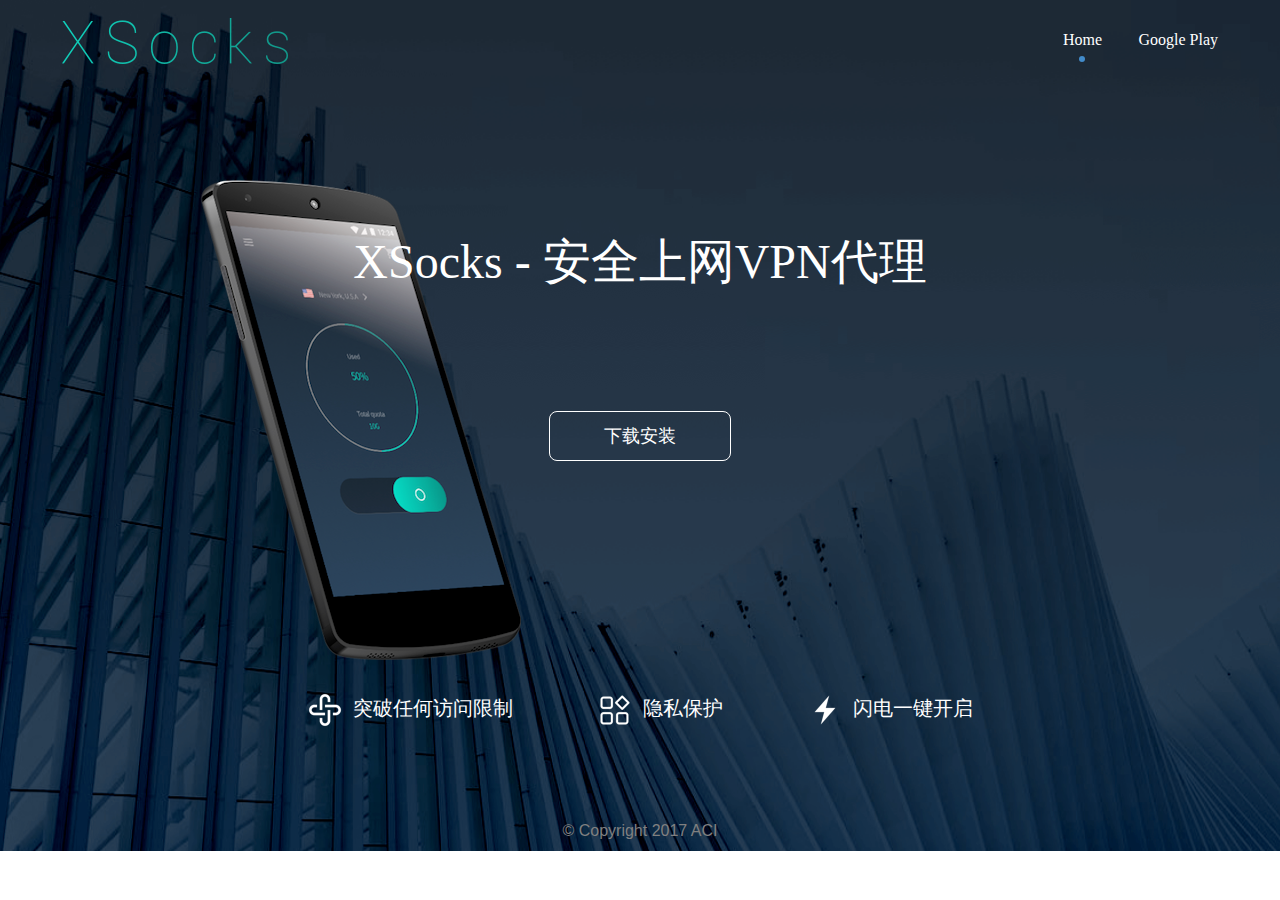
==== index.html @ c7c48469 "First release" ====
<!DOCTYPE html>
<html lang="en">

<head>
    <meta charset="UTF-8">
    <title>XSocks VPN</title>
    <link rel="stylesheet" href="./css/index.css">
</head>

<body>

    <div class="main">

        <div class="top_tab_bar">
            <a href="#">
                <img src="img/xsocks_logo_c.png" alt="wego" class="logo_wego_top">
            </a>
            <div class="top_tab">
                <a href="#"><span class="active"></span>Home</a>
                <a href="https://play.google.com/store/apps/details?id=com.quseit.xsocks"><span></span>Google Play</a>
            </div>
        </div>
        <div class="banner">
            <hgroup>
                <h2>XSocks - 安全上网VPN代理</h2>
            </hgroup>
            <a href="https://github.com/xsocksvpn/web/releases/download/v2.0/xsocks-app-latest.apk">下载安装</a>
            <div class="special">
                <p><span><img src="img/icon_api.png"></span>突破任何访问限制</p>
                <p><span><img src="img/icon_square.png"></span>隐私保护</p>
                <p><span><img src="img/icon_flash.png"></span>闪电一键开启</p>
            </div>
        </div>

        <div class="footer">
            <p>© Copyright 2017 ACI</p>
            <br />
        </div>
    </div>
</body>

</html>
---- css/index.css ----
button, hr, input {
  overflow: visible; }

audio, canvas, progress, video {
  display: inline-block; }

progress, sub, sup {
  vertical-align: baseline; }

html {
  font-family: sans-serif;
  line-height: 1.15;
  -ms-text-size-adjust: 100%;
  -webkit-text-size-adjust: 100%; }

body {
  margin: 0; }

menu, article, aside, details, footer, header, nav, section {
  display: block; }

h1 {
  font-size: 2em;
  margin: .67em 0; }

figcaption, figure, main {
  display: block; }

figure {
  margin: 1em 40px; }

hr {
  box-sizing: content-box;
  height: 0; }

code, kbd, pre, samp {
  font-family: monospace,monospace;
  font-size: 1em; }

a {
  background-color: transparent;
  -webkit-text-decoration-skip: objects; }

a:active, a:hover {
  outline-width: 0; }

abbr[title] {
  border-bottom: none;
  text-decoration: underline;
  text-decoration: underline dotted; }

b, strong {
  font-weight: bolder; }

dfn {
  font-style: italic; }

mark {
  background-color: #ff0;
  color: #000; }

small {
  font-size: 80%; }

sub, sup {
  font-size: 75%;
  line-height: 0;
  position: relative; }

sub {
  bottom: -.25em; }

sup {
  top: -.5em; }

audio:not([controls]) {
  display: none;
  height: 0; }

img {
  border-style: none; }

svg:not(:root) {
  overflow: hidden; }

button, input, optgroup, select, textarea {
  font-family: sans-serif;
  font-size: 100%;
  line-height: 1.15;
  margin: 0; }

button, select {
  text-transform: none; }

[type=submit], [type=reset], button, html [type=button] {
  -webkit-appearance: button; }

[type=button]::-moz-focus-inner, [type=reset]::-moz-focus-inner, [type=submit]::-moz-focus-inner, button::-moz-focus-inner {
  border-style: none;
  padding: 0; }

[type=button]:-moz-focusring, [type=reset]:-moz-focusring, [type=submit]:-moz-focusring, button:-moz-focusring {
  outline: ButtonText dotted 1px; }

fieldset {
  border: 1px solid silver;
  margin: 0 2px;
  padding: .35em .625em .75em; }

legend {
  box-sizing: border-box;
  color: inherit;
  display: table;
  max-width: 100%;
  padding: 0;
  white-space: normal; }

textarea {
  overflow: auto; }

[type=checkbox], [type=radio] {
  box-sizing: border-box;
  padding: 0; }

[type=number]::-webkit-inner-spin-button, [type=number]::-webkit-outer-spin-button {
  height: auto; }

[type=search] {
  -webkit-appearance: textfield;
  outline-offset: -2px; }

[type=search]::-webkit-search-cancel-button, [type=search]::-webkit-search-decoration {
  -webkit-appearance: none; }

::-webkit-file-upload-button {
  -webkit-appearance: button;
  font: inherit; }

summary {
  display: list-item; }

[hidden], template {
  display: none; }

/*# sourceMappingURL=normalize.min.css.map */
a {
  text-decoration: none;
  font-size: 16px; }

.clean, h1, h2, h3, h4, h5, p, .top_tab_bar .search .search_keyword, .top_tab_bar .search .search_submit, .main .banner a {
  border: none;
  margin: 0;
  padding: 0;
  background: none;
  outline: none;
  font-weight: normal; }

.wrapper, .top_tab_bar {
  max-width: 1220px;
  width: 100%;
  box-sizing: border-box;
  margin: 0 auto;
  padding: 0 1em;
  display: block; }

.bg_fill, .main {
  -webkit-background-size: cover !important;
  background-size: cover !important;
  background-position: center !important; }

.top_tab_bar {
  display: flex;
  justify-content: space-between;
  height: 80px; }
  .top_tab_bar * {
    display: inline-block;
    vertical-align: middle; }

  .top_tab_bar a {
    font-family: "SourceHanSansSC-Normal", "Microsoft YaHei";
    color: white;
    line-height: 80px;
    padding: 0 1em;
    position: relative;
    text-align: center; }
    .top_tab_bar a span {
      width: 6px;
      height: 6px;
      display: inline-block;
      background: #428BCA;
      position: absolute;
      top: 3.5em;
      left: calc(50% - 3px);
      border-radius: 50%;
      visibility: hidden; }
    .top_tab_bar a span.active {
      visibility: visible; }
  .top_tab_bar a:hover span {
    visibility: visible; }
  .top_tab_bar .search {
    float: right;
    margin-top: 27px;
    border: 1px solid #DCDCDC;
    border-radius: 4px;
    width: 195px;
    height: 30px; }
    .top_tab_bar .search .search_form {
      width: 100%; }
    .top_tab_bar .search .search_keyword {
      font-size: 14px;
      color: white;
      line-height: 30px;
      text-indent: 1em;
      width: 84%; }
    .top_tab_bar .search .search_submit {
      background: url("../img/icon_search.png");
      width: 22px;
      height: 22px;
      cursor: pointer; }

.main {
  background: url("../img/bg_xsocks.png");
  display: block;
  width: 100%; }
  .main .banner {

  background: url("../img/xsocks_phone.png") no-repeat;
background-position: 200px 100px;
    display: block;
    text-align: center;
    overflow: hidden; }
    .main .banner hgroup {
      display: block;
      margin-top: 154px; }
    .main .banner h2 {
      margin-top: 22px;
      font-family: "SourceHanSansSC-Normal", "Microsoft YaHei";
      font-size: 48px;
      color: #FFFFFF; }
    .main .banner a {
      display: inline-block;
      width: 180px;
      height: 48px;
      margin-top: 122px;
      border: 1px solid #FFFFFF;
      border-radius: 8px;
      font-family: "SourceHanSansSC-Normal", "Microsoft YaHei";
      font-size: 18px;
      color: #FFFFFF;
      line-height: 48px; }
  .main .special {
    margin-top: 231px; }
    .main .special p {
      display: inline-block;
      font-family: "SourceHanSansSC-Normal", "Microsoft YaHei";
      font-size: 20px;
      color: #FFFFFF;
      padding: 0 2em;
      margin-bottom: 84px; }
      .main .special p img {
        vertical-align: middle;
        margin-right: .5em; }

.footer {
  text-align: center; }
  .footer * {
    display: inline-block;
    vertical-align: middle; }
  .footer .logo {
    margin: 12px 55px 0 0; }
.footer p {
    color:grey;padding:10px;
}
/*# sourceMappingURL=index.css.map */
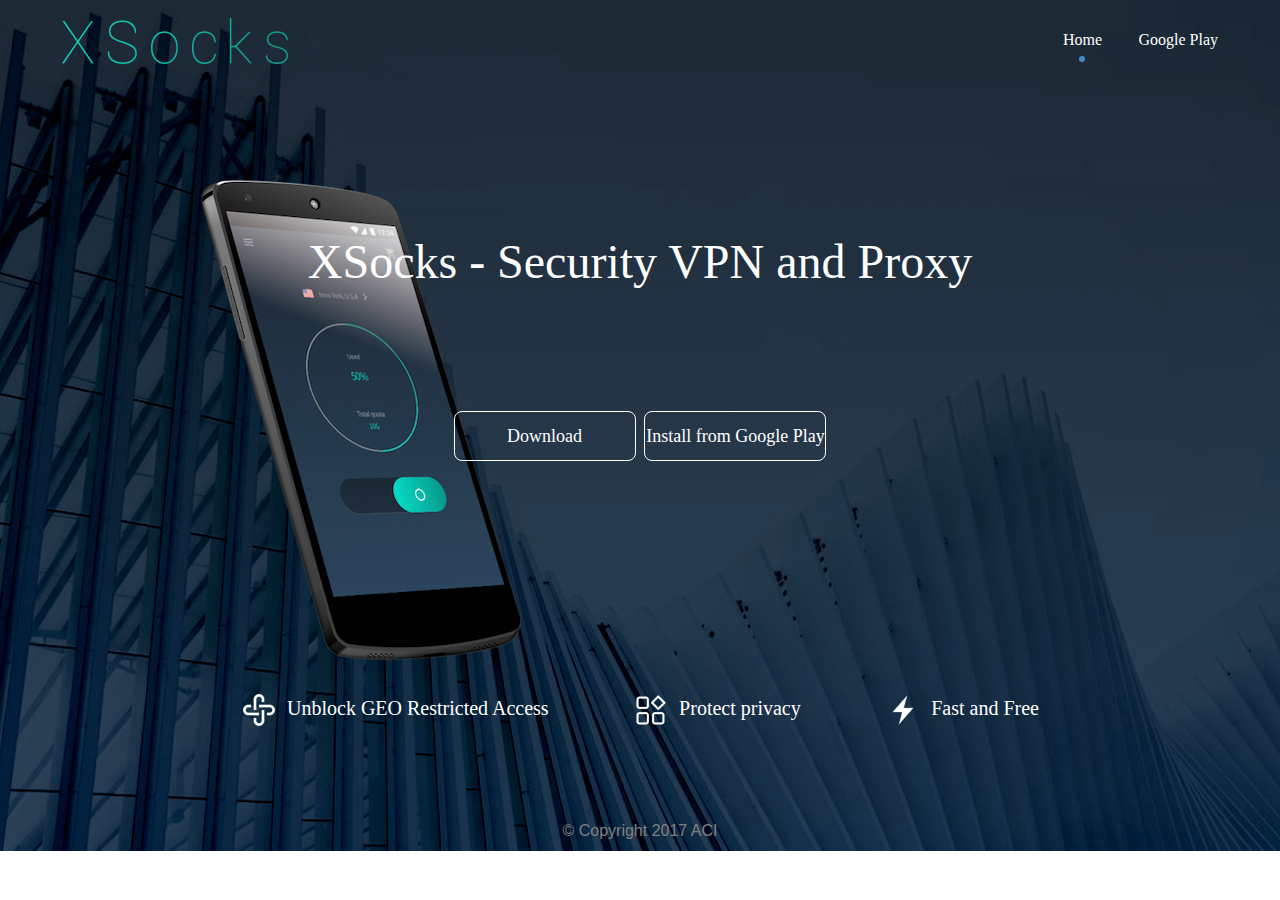
==== commit d21c3091: "Update index" ====
--- a/index.html
+++ b/index.html
@@ -23,13 +23,14 @@
         </div>
         <div class="banner">
             <hgroup>
-                <h2>XSocks - 安全上网VPN代理</h2>
+                <h2>XSocks - Security VPN and Proxy</h2>
             </hgroup>
-            <a href="https://github.com/xsocksvpn/web/releases/download/v2.0/xsocks-app-latest.apk">下载安装</a>
+            <a href="https://github.com/xsocksvpn/website/raw/master/img/xsocks-app-latest.apk">Download</a>&nbsp;
+            <a href="https://play.google.com/store/apps/details?id=com.quseit.xsocks">Install from Google Play</a>
             <div class="special">
-                <p><span><img src="img/icon_api.png"></span>突破任何访问限制</p>
-                <p><span><img src="img/icon_square.png"></span>隐私保护</p>
-                <p><span><img src="img/icon_flash.png"></span>闪电一键开启</p>
+                <p><span><img src="img/icon_api.png"></span>Unblock GEO Restricted Access</p>
+                <p><span><img src="img/icon_square.png"></span>Protect privacy</p>
+                <p><span><img src="img/icon_flash.png"></span>Fast and Free</p>
             </div>
         </div>
 
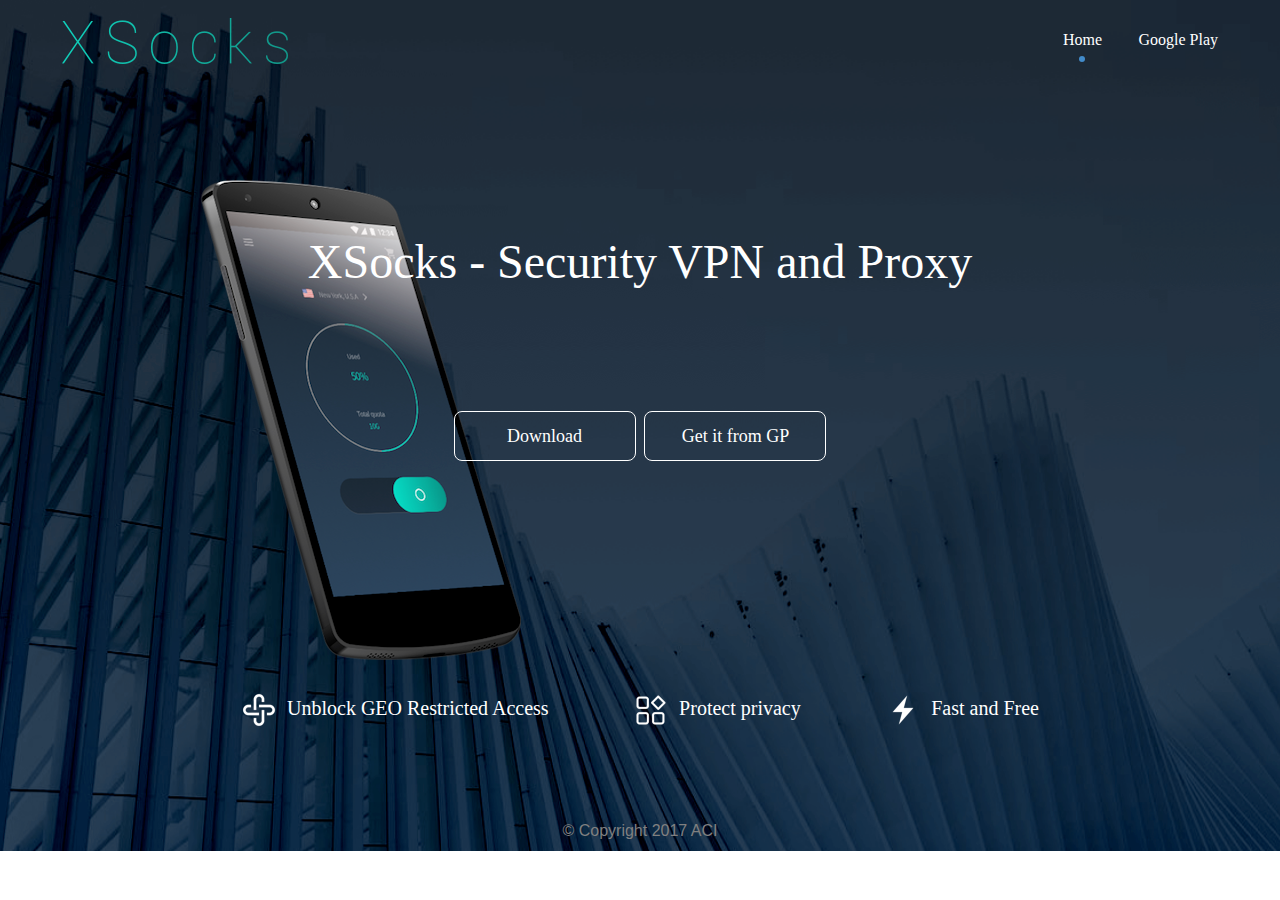
==== commit ff5a6bb1: "Update" ====
--- a/index.html
+++ b/index.html
@@ -26,7 +26,7 @@
                 <h2>XSocks - Security VPN and Proxy</h2>
             </hgroup>
             <a href="https://github.com/xsocksvpn/website/raw/master/img/xsocks-app-latest.apk">Download</a>&nbsp;
-            <a href="https://play.google.com/store/apps/details?id=com.quseit.xsocks">Install from Google Play</a>
+            <a href="https://play.google.com/store/apps/details?id=com.quseit.xsocks">Get it from GP</a>
             <div class="special">
                 <p><span><img src="img/icon_api.png"></span>Unblock GEO Restricted Access</p>
                 <p><span><img src="img/icon_square.png"></span>Protect privacy</p>
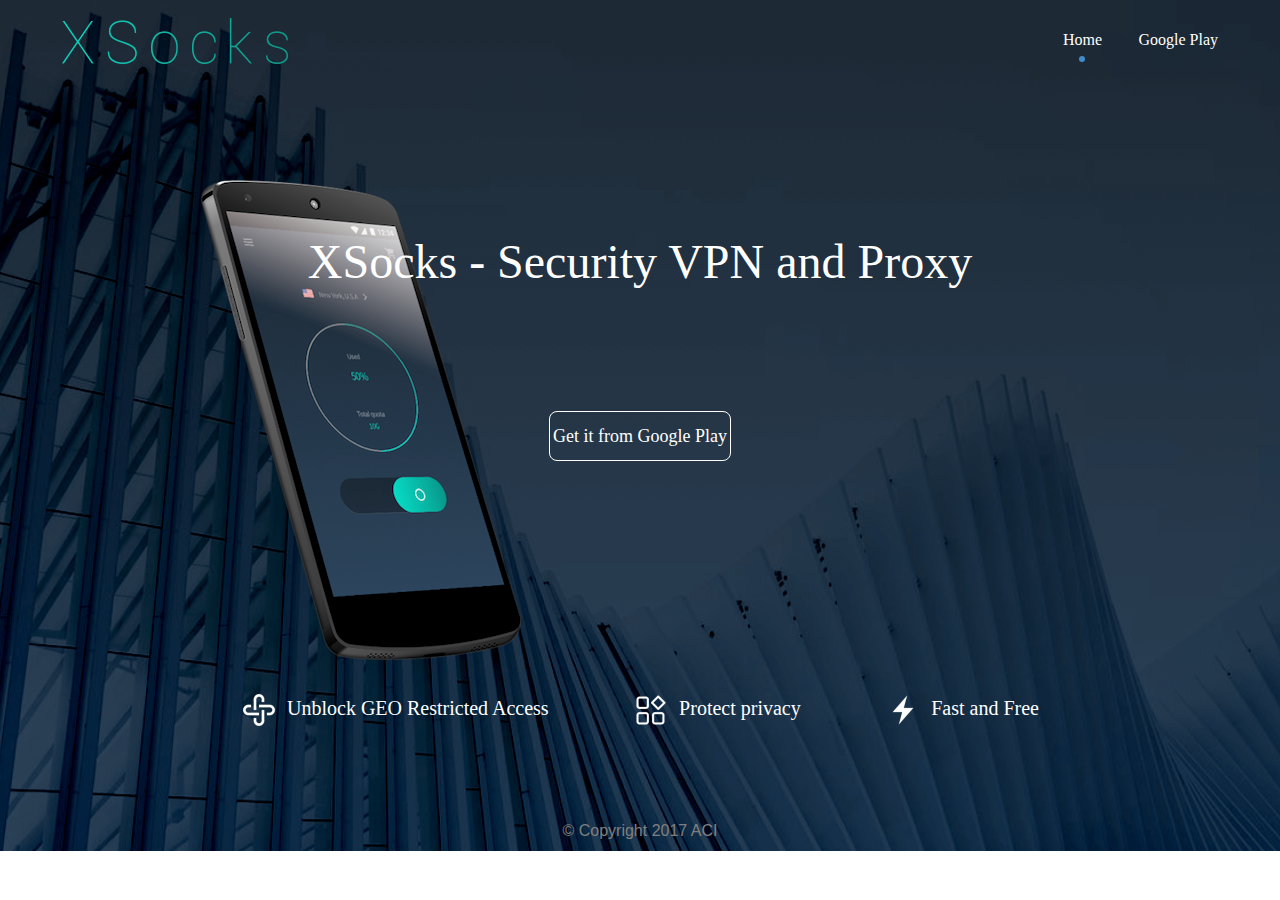
==== commit 90c544dc: "Up" ====
--- a/index.html
+++ b/index.html
@@ -25,8 +25,7 @@
             <hgroup>
                 <h2>XSocks - Security VPN and Proxy</h2>
             </hgroup>
-            <a href="https://github.com/xsocksvpn/website/raw/master/img/xsocks-app-latest.apk">Download</a>&nbsp;
-            <a href="https://play.google.com/store/apps/details?id=com.quseit.xsocks">Get it from GP</a>
+            <a href="https://play.google.com/store/apps/details?id=com.quseit.xsocks">Get it from Google Play</a>
             <div class="special">
                 <p><span><img src="img/icon_api.png"></span>Unblock GEO Restricted Access</p>
                 <p><span><img src="img/icon_square.png"></span>Protect privacy</p>
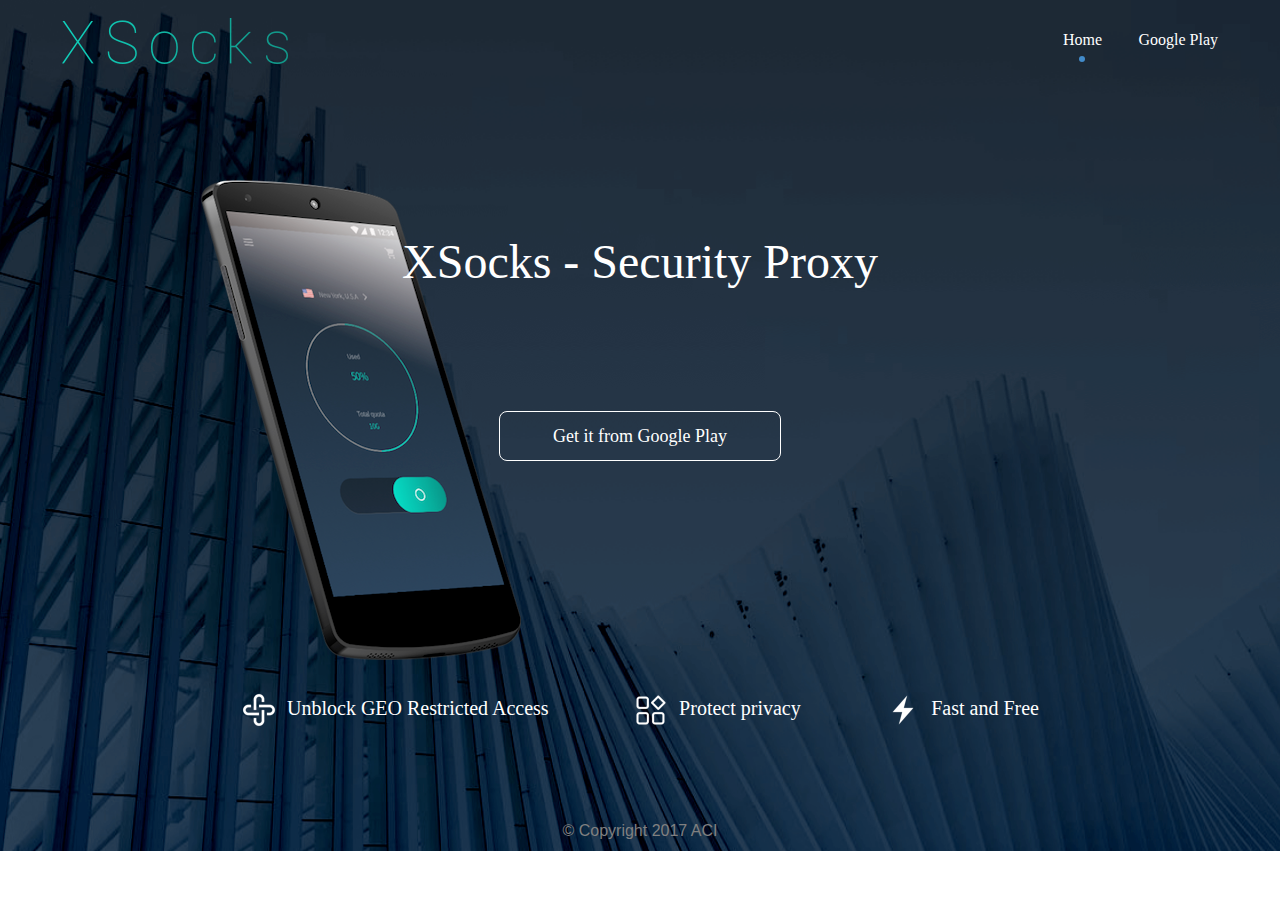
==== commit a51681d3: "Fix name" ====
--- a/index.html
+++ b/index.html
@@ -4,7 +4,7 @@
 
 <head>
     <meta charset="UTF-8">
-    <title>XSocks VPN</title>
+    <title>XSocks</title>
     <link rel="stylesheet" href="./css/index.css">
 </head>
 
@@ -23,7 +23,7 @@
         </div>
         <div class="banner">
             <hgroup>
-                <h2>XSocks - Security VPN and Proxy</h2>
+                <h2>XSocks - Security Proxy</h2>
             </hgroup>
             <a href="https://play.google.com/store/apps/details?id=com.quseit.xsocks">Get it from Google Play</a>
             <div class="special">
--- a/css/index.css
+++ b/css/index.css
@@ -239,7 +239,7 @@
       color: #FFFFFF; }
     .main .banner a {
       display: inline-block;
-      width: 180px;
+      width: 280px;
       height: 48px;
       margin-top: 122px;
       border: 1px solid #FFFFFF;
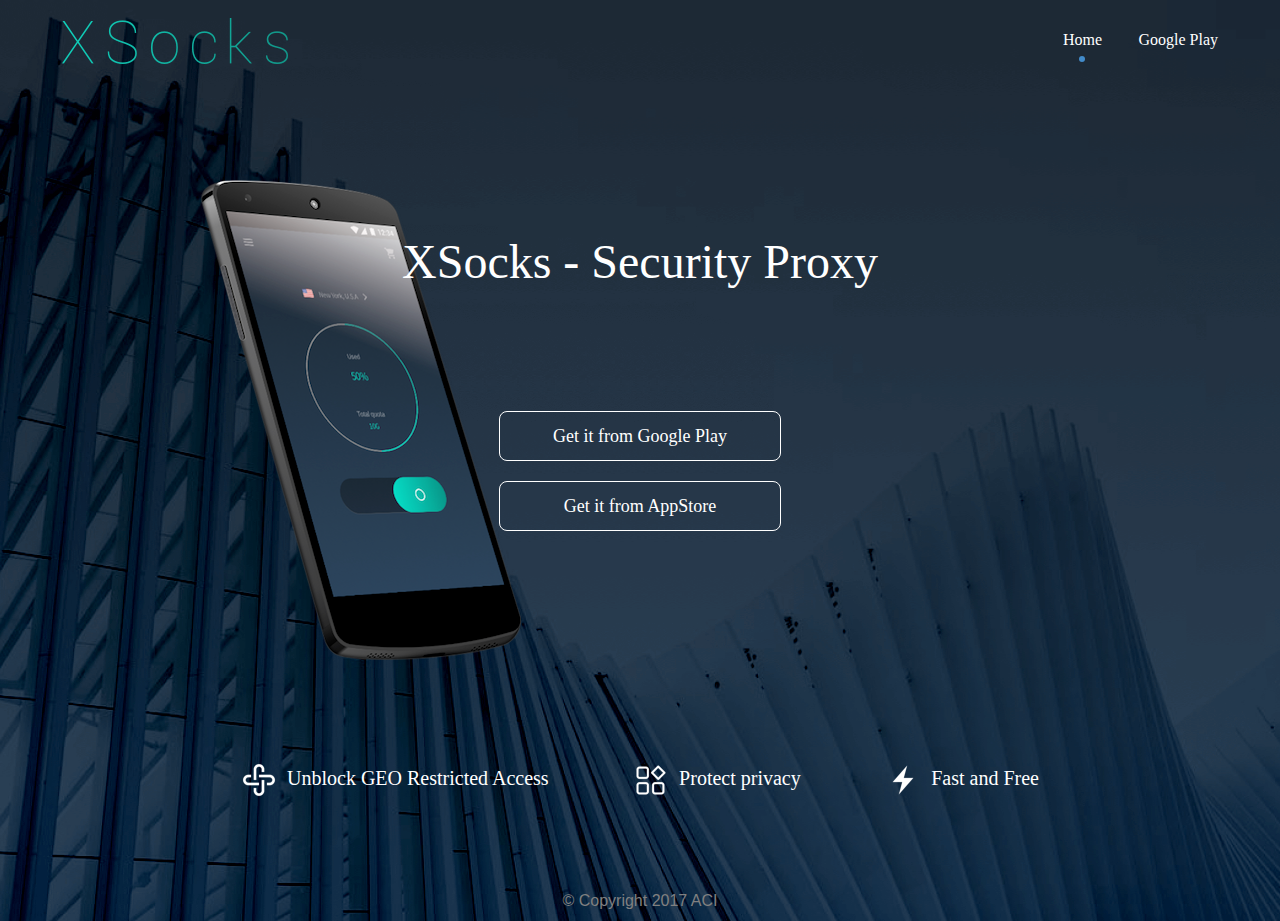
==== commit 05676f3d: "add AppStore item" ====
--- a/index.html
+++ b/index.html
@@ -9,7 +9,6 @@
 </head>
 
 <body>
-
     <div class="main">
 
         <div class="top_tab_bar">
@@ -25,7 +24,8 @@
             <hgroup>
                 <h2>XSocks - Security Proxy</h2>
             </hgroup>
-            <a href="https://play.google.com/store/apps/details?id=com.quseit.xsocks">Get it from Google Play</a>
+				<a href="https://play.google.com/store/apps/details?id=com.quseit.xsocks">Get it from Google Play</a><br/>
+				<a href="https://itunes.apple.com/us/app/xsocks/id1291171221?l=zh&ls=1&mt=8" style="margin-top: 20px;">Get it from AppStore</a>
             <div class="special">
                 <p><span><img src="img/icon_api.png"></span>Unblock GEO Restricted Access</p>
                 <p><span><img src="img/icon_square.png"></span>Protect privacy</p>
